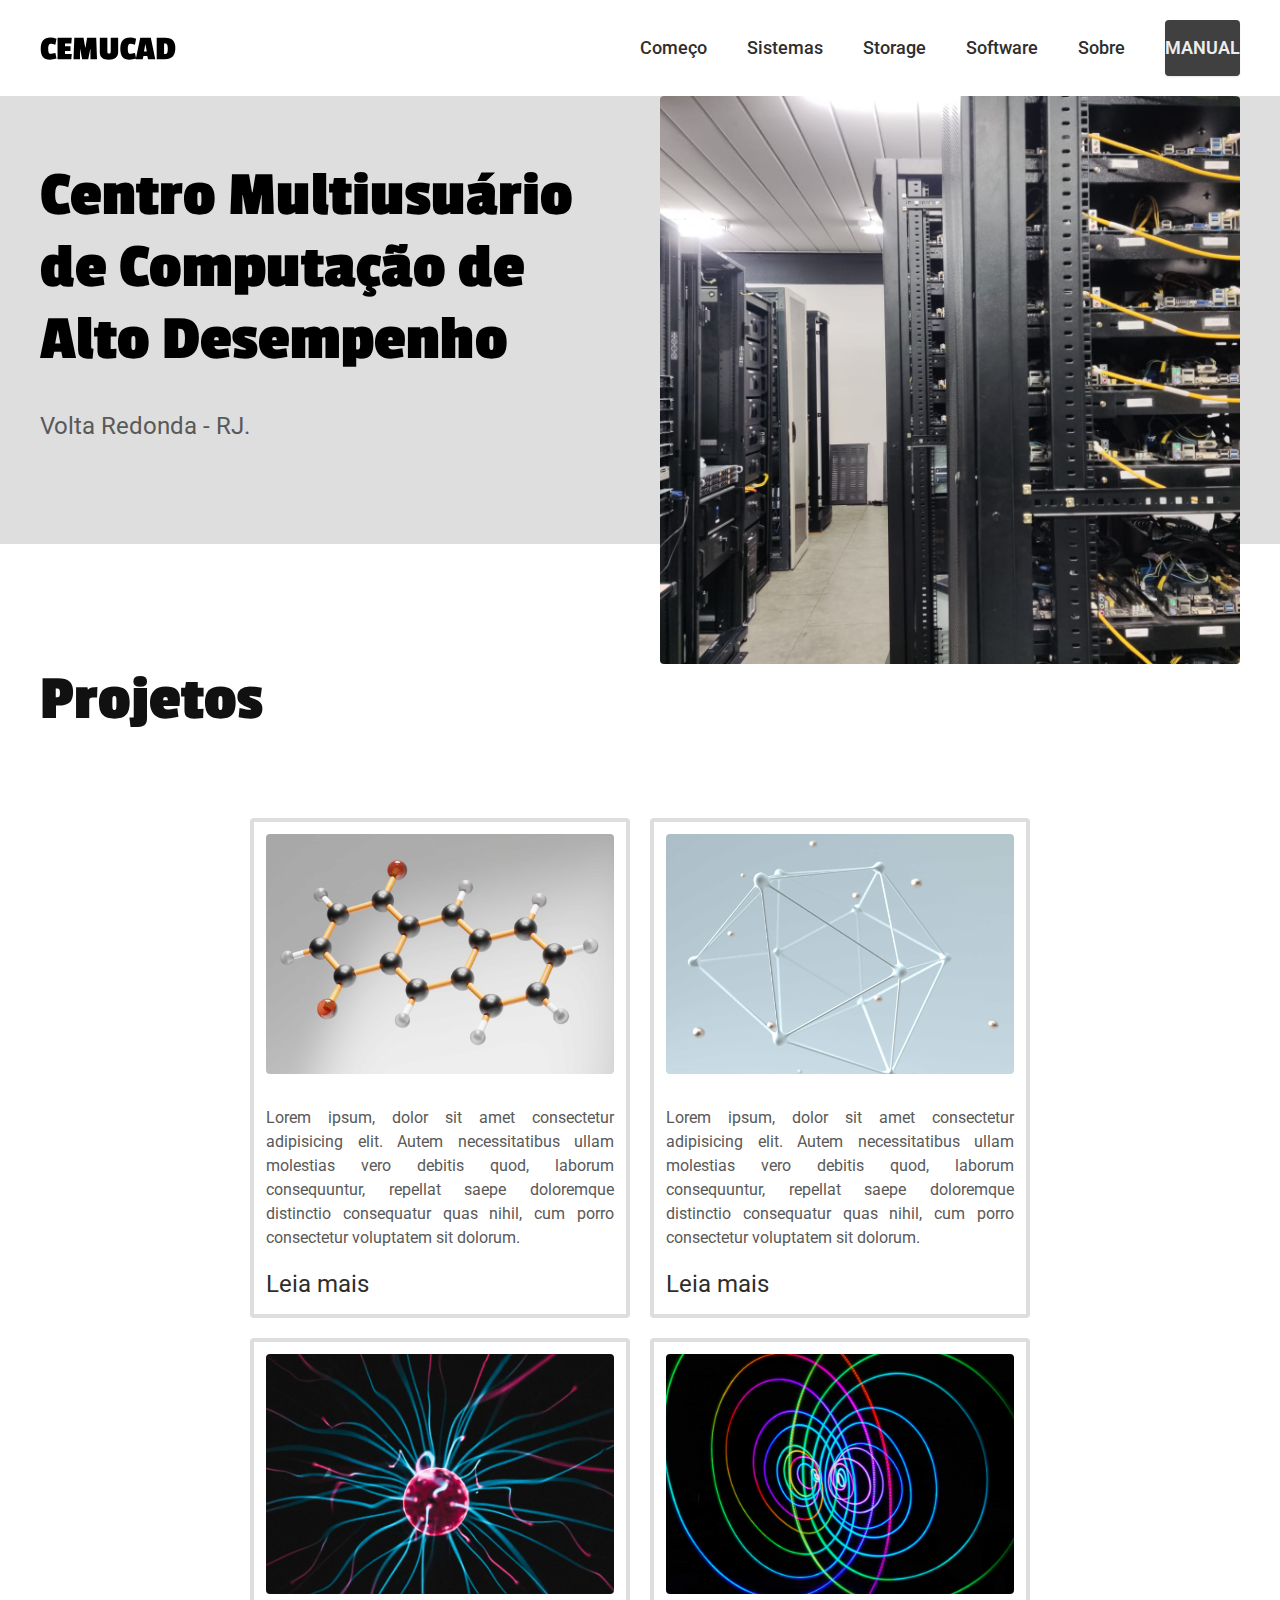
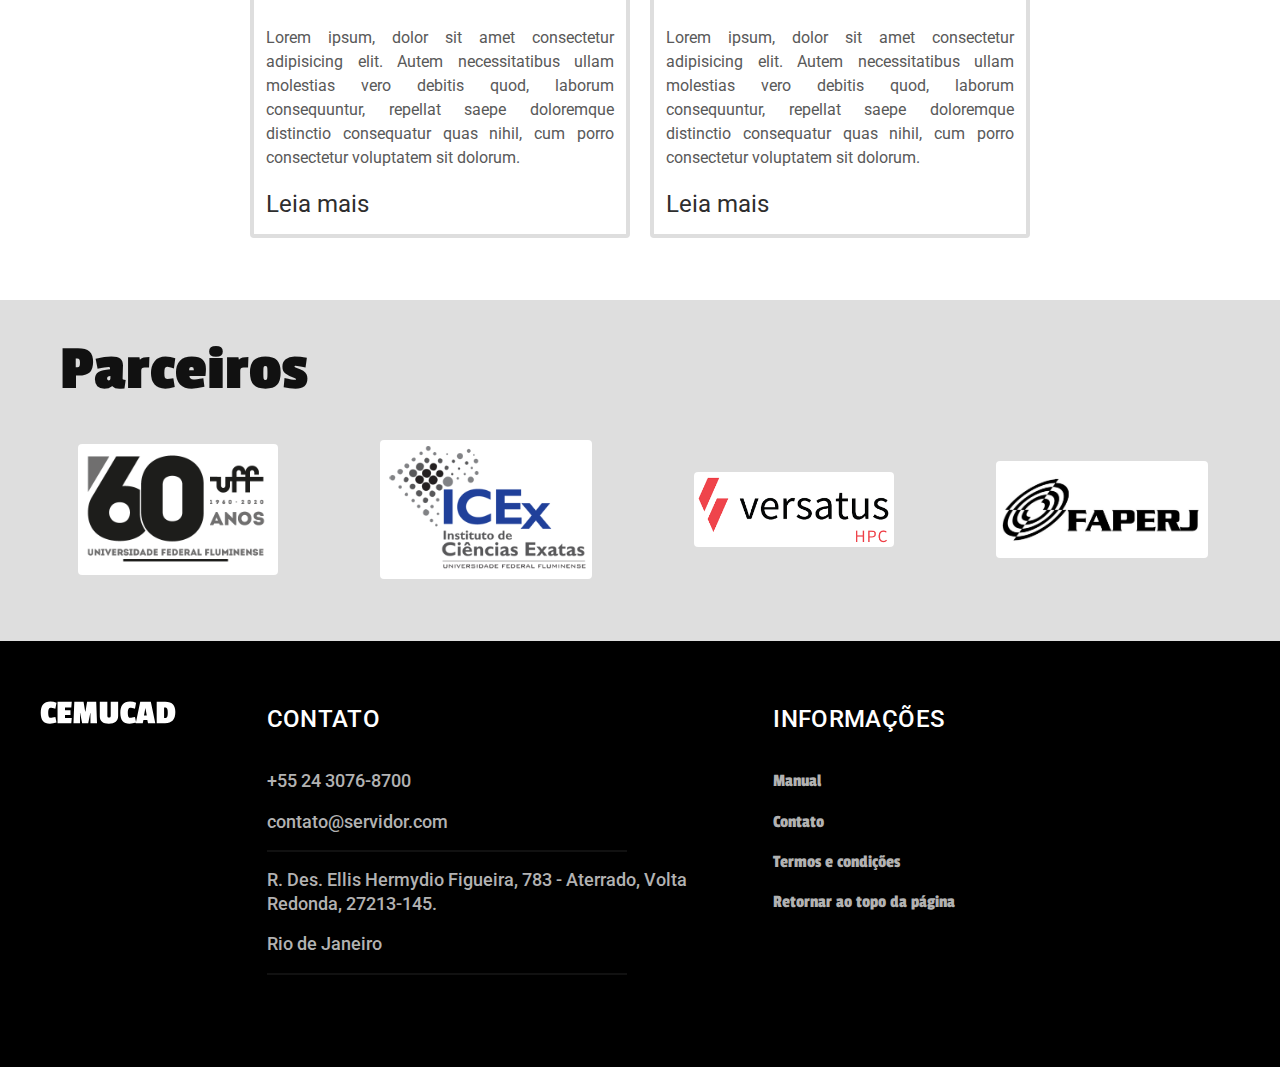
==== index.html @ 1c8e6714 ":up: mudancas feitas hoje no site" ====
<!DOCTYPE html>

<html lang="pt-br">

<head>
  <meta charset="utf-8">
  <meta name="viewport" content="width=device-width, initial-scale=1.0">
  <title>CEMUCAD | Home</title>
  <meta name="description" content="Bicicletas elétricas de alta precisão e qualidade, feitas sob medida para você. Explore o mundo na sua velocidade com a Bikcraft.">

  <link rel="preload" href="./css/style.min.css" as="style">
  <!-- <link rel="stylesheet" href="./css/style.min.css"> -->
  <link rel="stylesheet" href="./css/style.css">

  <link rel="preconnect" href="https://fonts.googleapis.com">
  <link rel="preconnect" href="https://fonts.gstatic.com" crossorigin>
  <link href="https://fonts.googleapis.com/css2?family=Passion+One:wght@400;700;900&family=Roboto:ital,wght@0,400;0,500;0,700;0,900;1,400;1,500;1,700;1,900&display=swap" rel="stylesheet">

  
  
  <script>
    document.documentElement.classList.add('js');
  </script>
</head>

<body>
  <header class="container">
    <div class="header">
      <a href="./"><img src="./img/home/CEMUCAD.svg" width="136" height="32" alt="Cemucad"></a>
      <nav aria-label="primaria">
        <ul class="header-menu font-2-m cor-10">
          <li><a href="./comeco.html">Começo</a></li>
          <li><a href="./sistemas.html">Sistemas</a></li>
          <li><a href="./storage.html">Storage</a></li>
          <li><a href="./software.html">Software</a></li>
          <li><a href="./sobre.html">Sobre</a></li>
          <li><a class="botao" href="./manual.html">Manual</a></li>
        </ul>
      </nav>
    </div>
  </header>

  <main>

    <section class="introducao-bg">
      <div class="introducao container">
        <div class="introducao-conteudo">
          <h1 class="font-1-xxl cor-12 fadeInDown" data-anime="200">Centro Multiusuário de Computação de Alto Desempenho</h1>
          <p class="font-2-l cor-8 fadeInDown" data-anime="400">Volta  Redonda - RJ.</p>
        </div>
        <picture class="fadeInDown" data-anime="800">
          <source media="(max-width: 800px)" srcset="./img/home/capaHome.jpeg">
          <img src="./img/home/capaHome.jpeg" width="1280" height="1600" alt="Todos os Clusters">
        </picture>
      </div>
    </section>

    <section class="projetos container" aria-label="Nossos Projetos">
      <h2 class="font-1-xxl">Projetos</h2>

      <div></div>
      <div class="item-projetos">
        <img src="./img/home/arte1.jpg" alt="Projeto 1">
        <p class="font-2-s cor-8 fadeInDown" data-anime="400">Lorem ipsum, dolor sit amet consectetur adipisicing elit. Autem necessitatibus ullam molestias vero debitis quod, laborum consequuntur, repellat saepe doloremque distinctio consequatur quas nihil, cum porro consectetur voluptatem sit dolorum.</p>
        <a class="font-2-l cor-10 fadeInDown" href="./projeto1.html">Leia mais</a>
      </div>

      <div class="item-projetos">
        <img src="./img/home/arte2.jpg" alt="Projeto 2">
        <p class="font-2-s cor-8 fadeInDown" data-anime="400">Lorem ipsum, dolor sit amet consectetur adipisicing elit. Autem necessitatibus ullam molestias vero debitis quod, laborum consequuntur, repellat saepe doloremque distinctio consequatur quas nihil, cum porro consectetur voluptatem sit dolorum.</p>
        <a class="font-2-l cor-10 fadeInDown" href="./projeto1.html">Leia mais</a>
      </div>
      <div></div>

      <div></div>


      <div class="item-projetos">
        <img src="./img/home/arte3.jpg" alt="Projeto 3">
        <p class="font-2-s cor-8 fadeInDown" data-anime="400">Lorem ipsum, dolor sit amet consectetur adipisicing elit. Autem necessitatibus ullam molestias vero debitis quod, laborum consequuntur, repellat saepe doloremque distinctio consequatur quas nihil, cum porro consectetur voluptatem sit dolorum.</p>
        <a class="font-2-l cor-10 fadeInDown" href="./projeto1.html">Leia mais</a>
      </div>

      <div class="item-projetos">
        <img src="./img/home/arte4.jpg" alt="Projeto 4">
        <p class="font-2-s cor-8 fadeInDown" data-anime="400">Lorem ipsum, dolor sit amet consectetur adipisicing elit. Autem necessitatibus ullam molestias vero debitis quod, laborum consequuntur, repellat saepe doloremque distinctio consequatur quas nihil, cum porro consectetur voluptatem sit dolorum.</p>
        <a class="font-2-l cor-10 fadeInDown" href="./projeto1.html">Leia mais</a>
      </div>
      <div></div>

    </section>

    <section class="parceiros-bg" aria-label="Nossos Parceiros">
        <div class="parceiros container" >
          <h2 class="container font-1-xxl">Parceiros</h2>
          <div class="item-parceiro">
              <div class="img-parceiro fadeInDown" data-anime="800">
                  <a href="https://www.uff.br/" target="_blank"><img src="./img/home/logoUff.png" alt="Uff"></a>
              </div>
          </div>
          <div class="item-parceiro fadeInDown" data-anime="800">
              <div class="img-parceiro padding-6px">
                  <a href="http://icex.sites.uff.br/"><img src="./img/home/ICExLogo.png" alt="Icex"></a>
              </div>
          </div>

          <div class="item-parceiro fadeInDown" data-anime="800">
            <div class="img-parceiro">
                <a href="https://versatushpc.com.br/" target="_blank"><img src="./img/home/logoVersatus.png" alt="Versatus"></a>
            </div>
          </div>

          <div class="item-parceiro fadeInDown" data-anime="800">
            <div class="img-parceiro padding-6px">
                <a href="https://www.faperj.br/" target="_blank"><img src="./img/home/logoFaperj.jpg" alt="Faperj"></a>
            </div>
          </div>

          

        </div>
    </section>
  </main>




  <footer class="footer-bg">
    <div class="container footer">
      <img src="./img/home/CEMUCAD-white.svg" width="136" height="32" alt="Cemucad">
      <div class="footer-contato">
        <h3 class="font-2-l-b cor-0">Contato</h3>
        <ul class="font-2-m cor-5">
          <li><a href="tel:+552430768700">+55 24 3076-8700</a></li>
          <li><a href="mailto:contato@oni.com">contato@servidor.com</a></li>
          <li>R. Des. Ellis Hermydio Figueira, 783 - Aterrado, Volta Redonda, 27213-145.</li>
          <li>Rio de Janeiro</li>
        </ul>
      </div>
      <div class="footer-irformacoes">
        <h3 class="font-2-l-b cor-0">Informações</h3>
        <nav>
          <ul class="font-1-m cor-5">
            <li><a href="./manual.html">Manual</a></li>
            <li><a href="./contato.html">Contato</a></li>
            <li><a href="./termos.html">Termos e condições</a></li>
            <li><a href="#">Retornar ao topo da página</a></li>
          </ul>
        </nav>
      </div>
      
    </div>
  </footer>

  <script src="./js/plugins/simple-anime.js"></script>
  <script type="module" src="./js/script.js"></script>
</body>

</html>
---- css/style.css ----
@import "./global/global.css";
@import "./utilidades/tipografia.css";
@import "./utilidades/cores.css";

@import "./global/header.css";
@import "./global/footer.css";

/* utilidades */
@import "./utilidades/componentes.css";
@import "./utilidades/formulario.css";
@import "./utilidades/animacao.css";

/* home */
@import "./home/introducao.css";
@import "./home/projetos.css";
@import "./home/parceiros.css";


/* Manual */
@import "./manual/selecionar-cluster.css";
@import "./manual/manual-cluster.css";

/* termos e condicoes */
@import "./termos/termos.css";
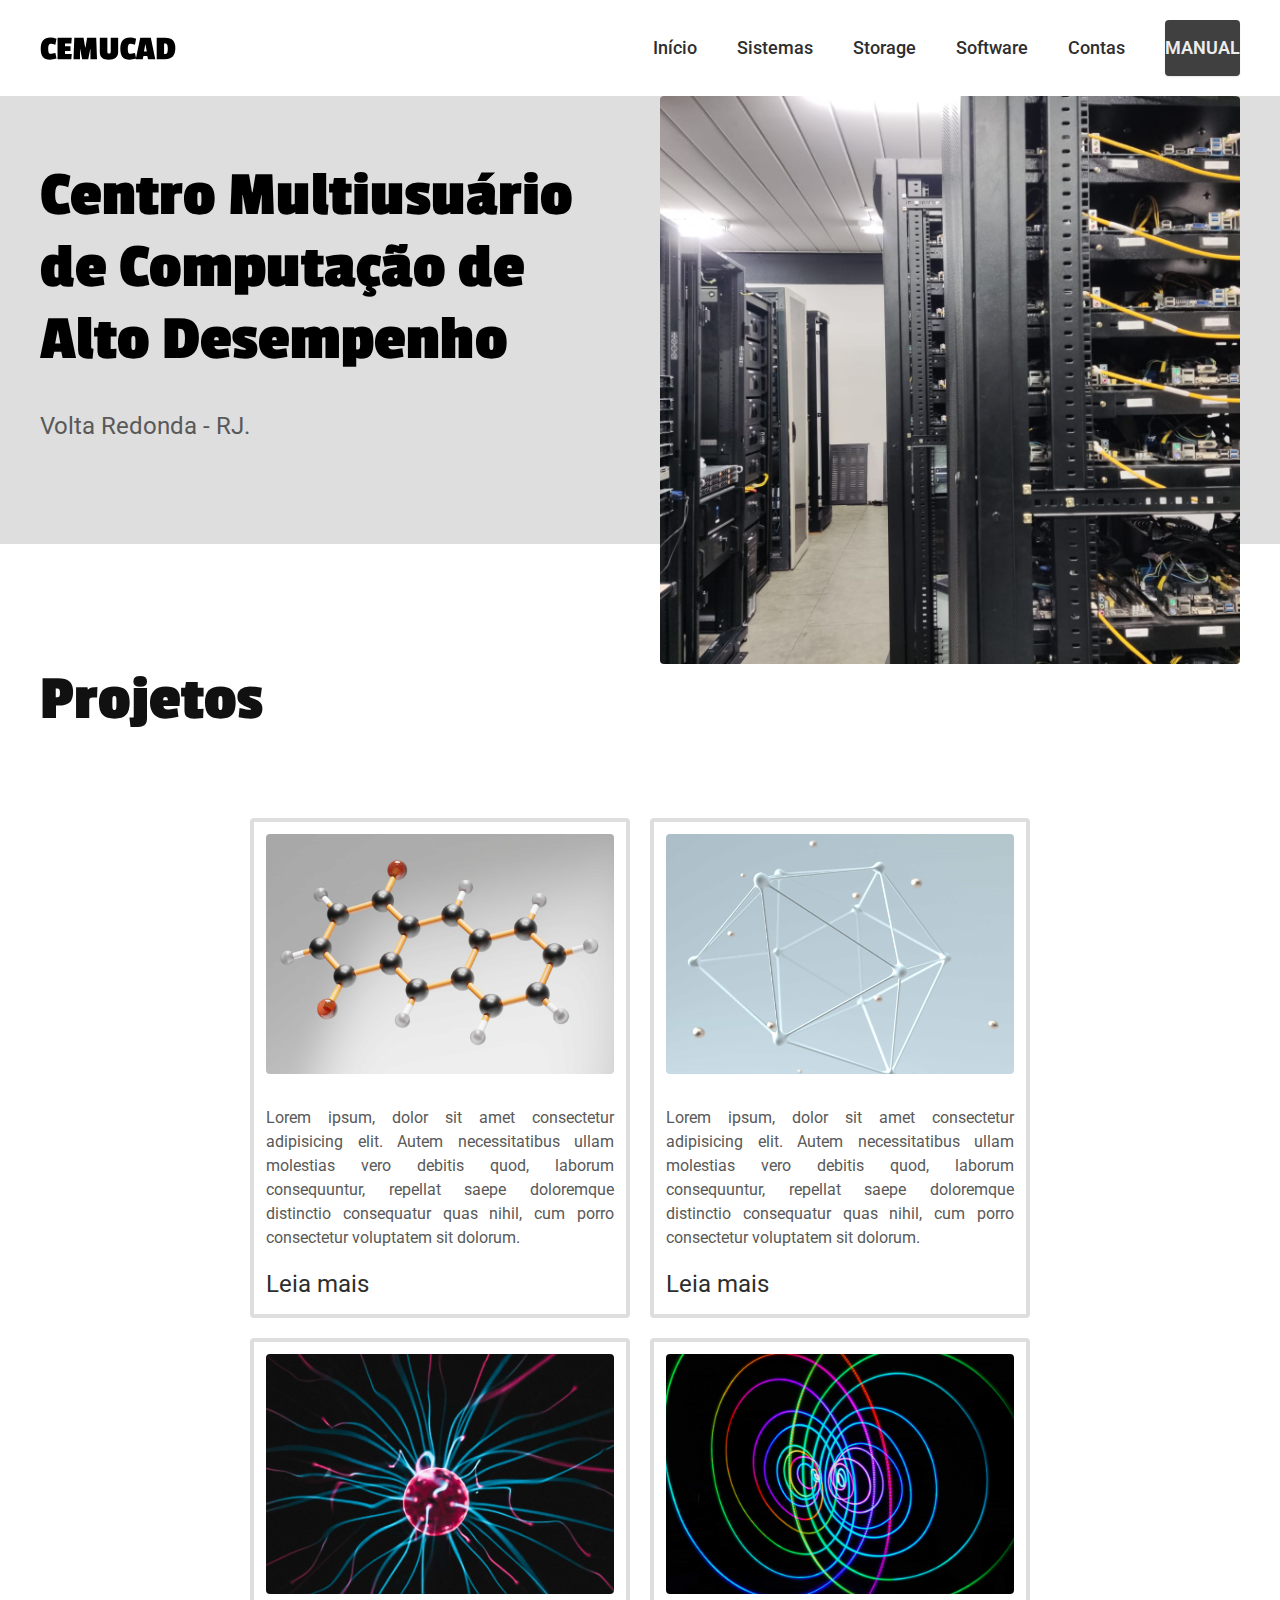
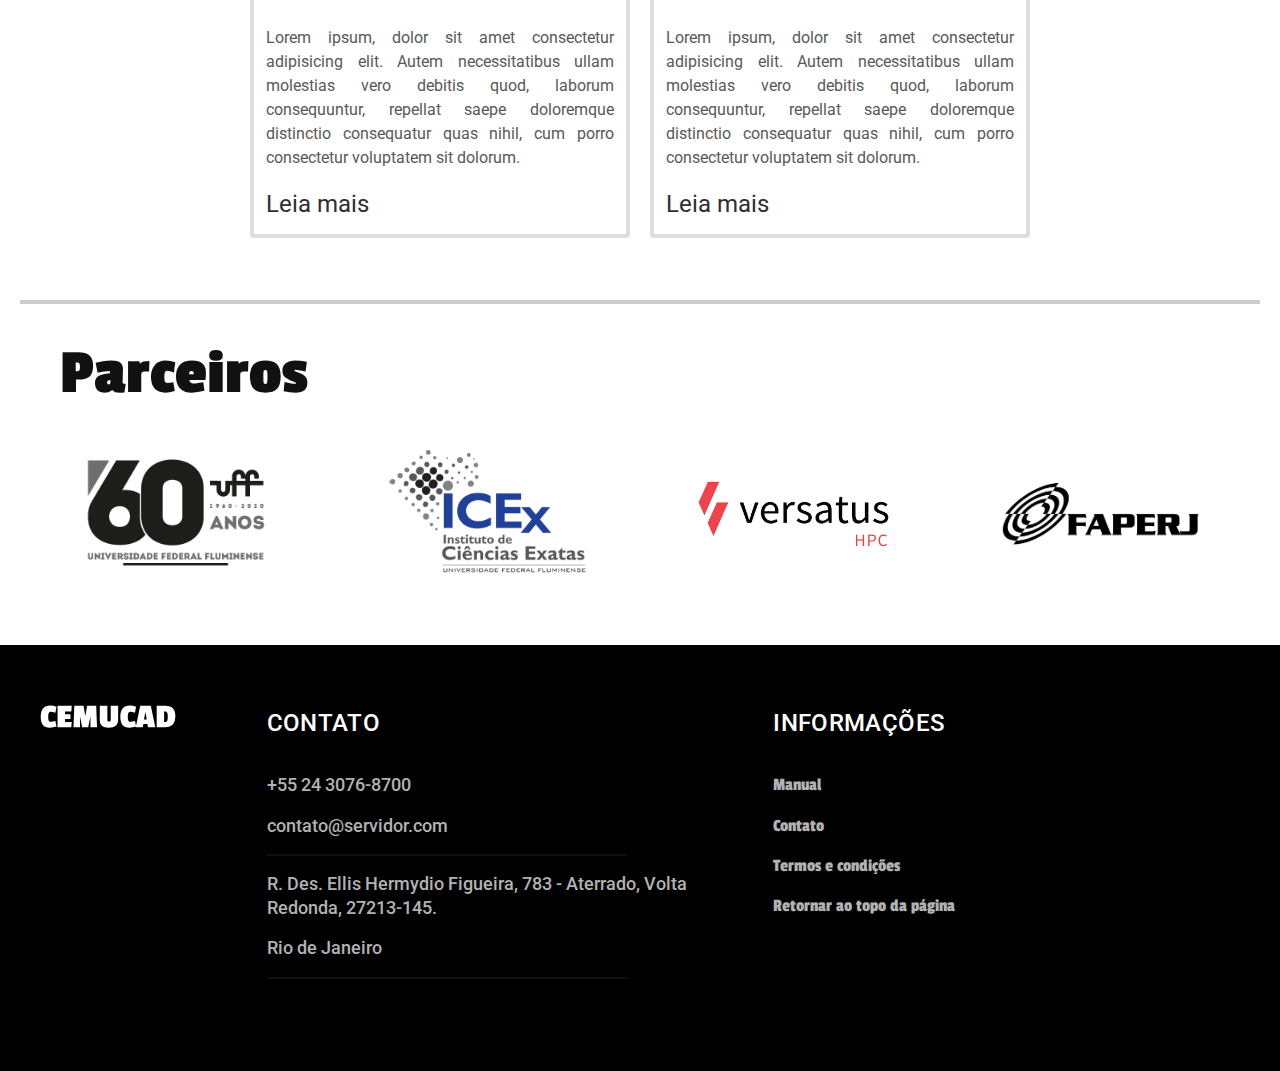
==== commit fbe272d4: ":up: enviando modificacoes 24-06" ====
--- a/index.html
+++ b/index.html
@@ -29,11 +29,11 @@
       <a href="./"><img src="./img/home/CEMUCAD.svg" width="136" height="32" alt="Cemucad"></a>
       <nav aria-label="primaria">
         <ul class="header-menu font-2-m cor-10">
-          <li><a href="./comeco.html">Começo</a></li>
+          <li><a href="./comeco.html">Início</a></li>
           <li><a href="./sistemas.html">Sistemas</a></li>
           <li><a href="./storage.html">Storage</a></li>
           <li><a href="./software.html">Software</a></li>
-          <li><a href="./sobre.html">Sobre</a></li>
+          <li><a href="./Contas.html">Contas</a></li>
           <li><a class="botao" href="./manual.html">Manual</a></li>
         </ul>
       </nav>
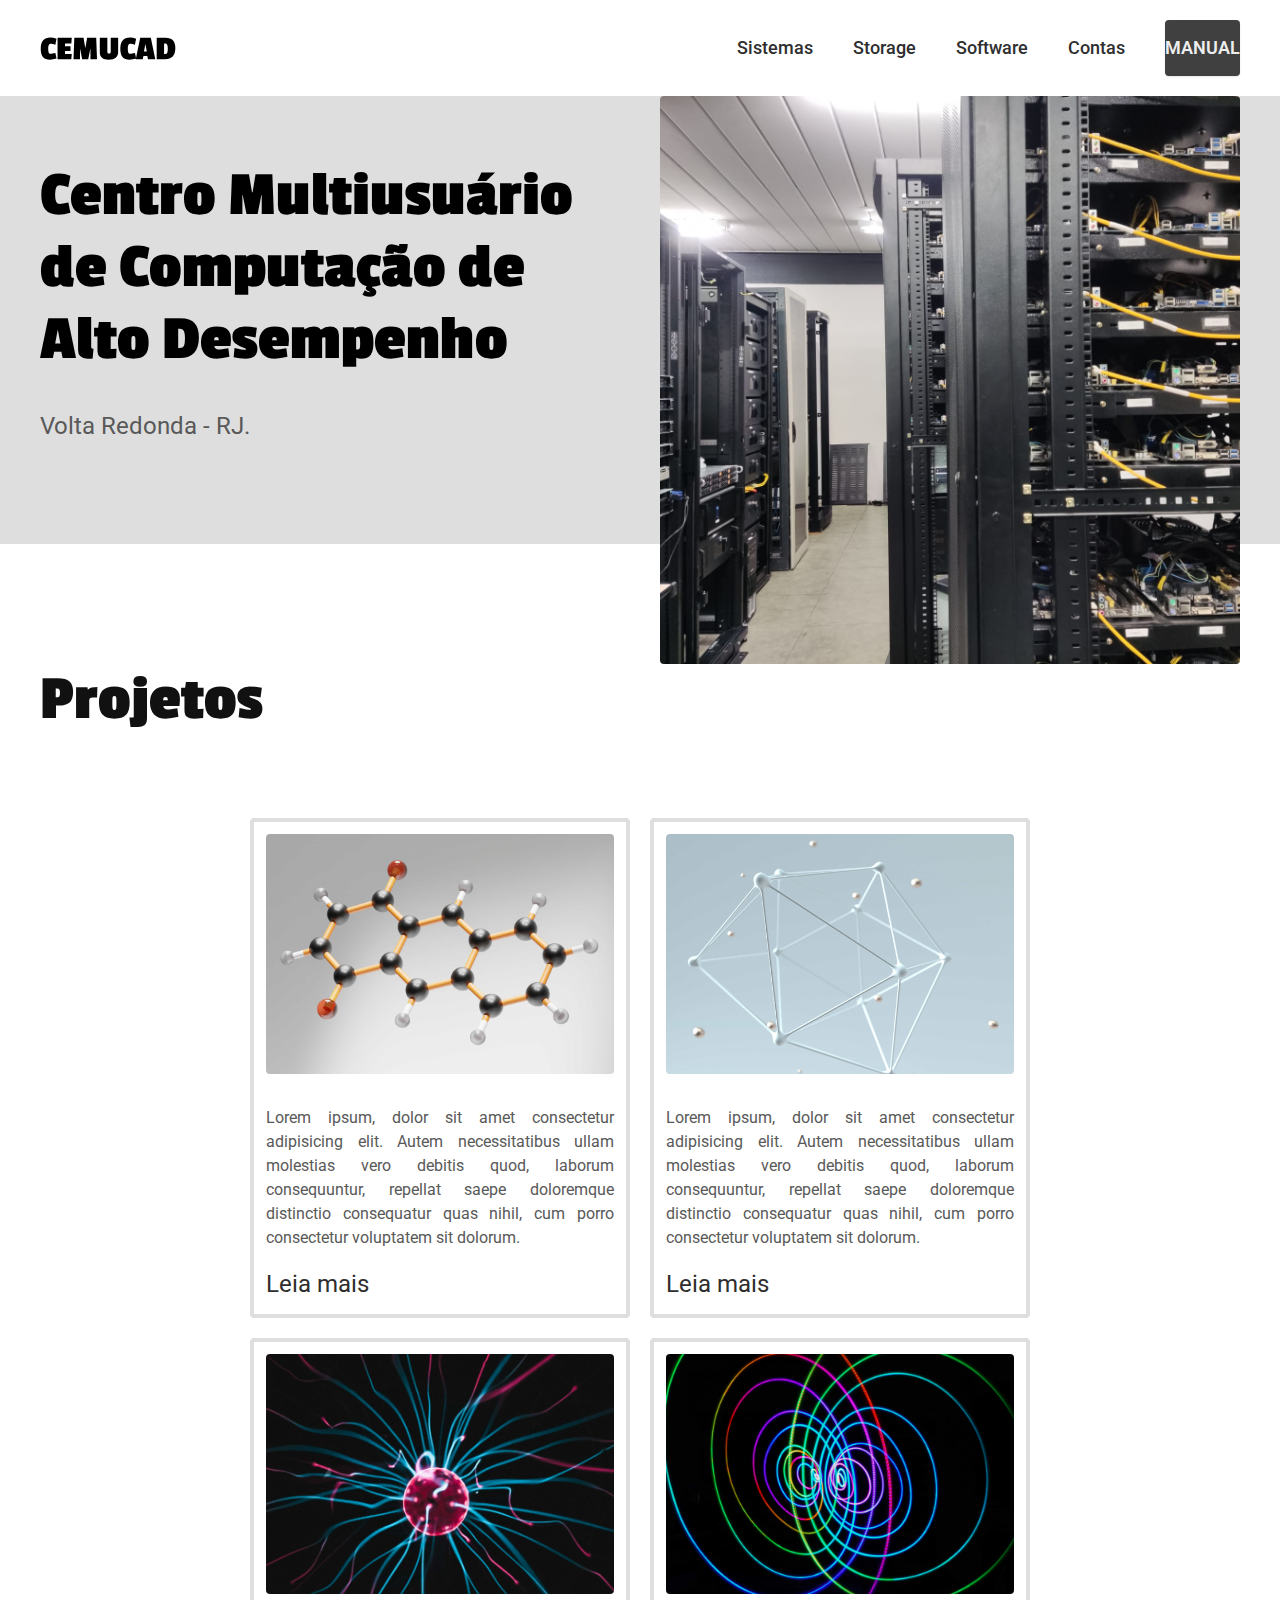
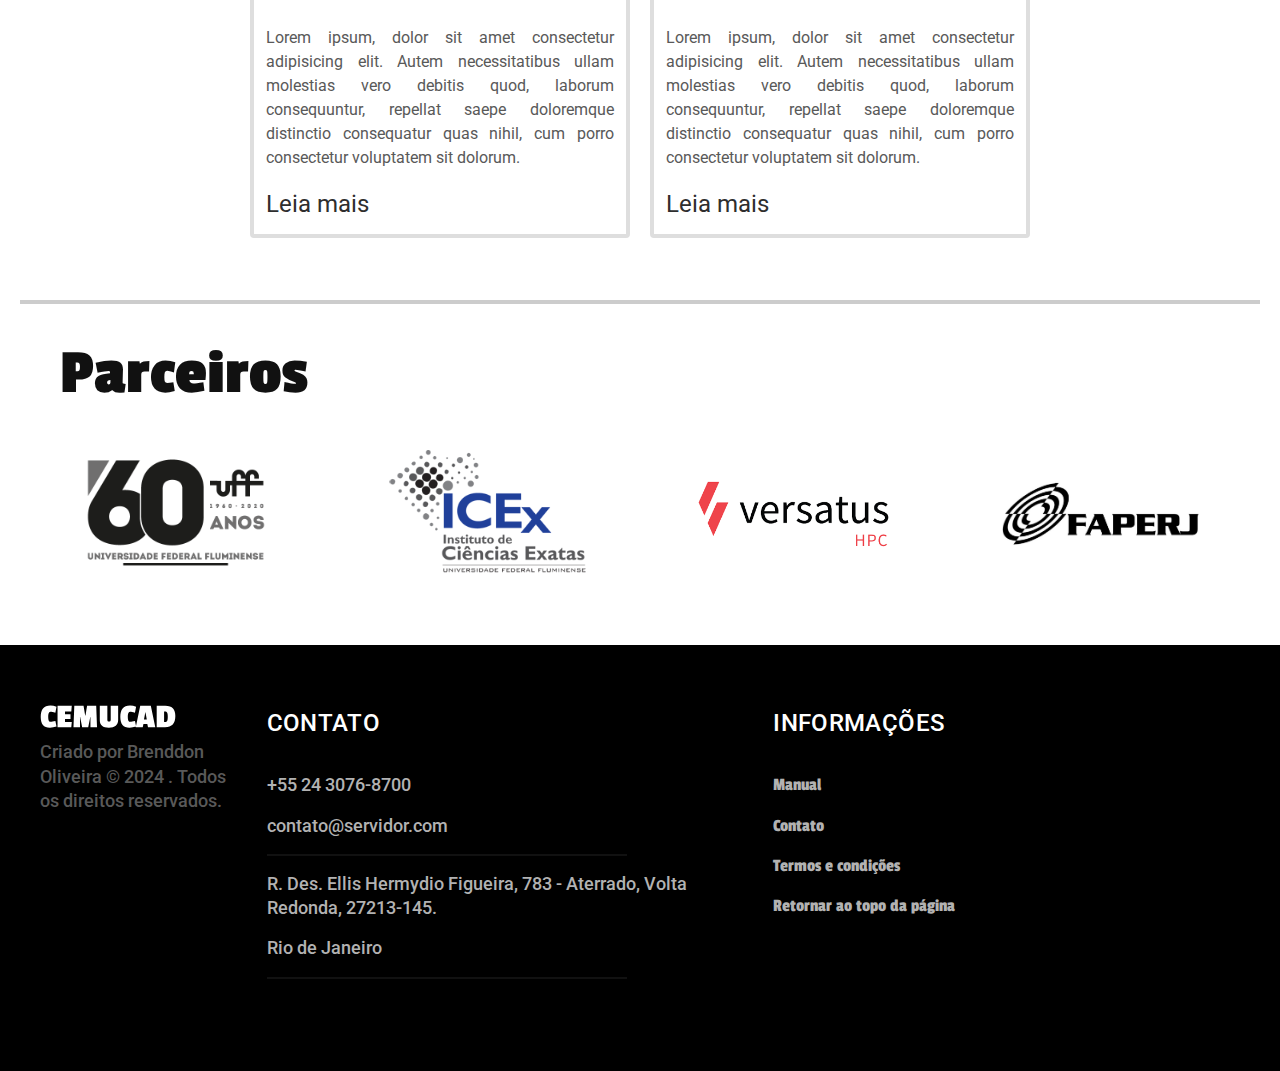
==== commit 94fd41e3: ":up: modificacoes 25-07" ====
--- a/index.html
+++ b/index.html
@@ -29,7 +29,7 @@
       <a href="./"><img src="./img/home/CEMUCAD.svg" width="136" height="32" alt="Cemucad"></a>
       <nav aria-label="primaria">
         <ul class="header-menu font-2-m cor-10">
-          <li><a href="./comeco.html">Início</a></li>
+          
           <li><a href="./sistemas.html">Sistemas</a></li>
           <li><a href="./storage.html">Storage</a></li>
           <li><a href="./software.html">Software</a></li>
@@ -127,7 +127,12 @@
 
   <footer class="footer-bg">
     <div class="container footer">
-      <img src="./img/home/CEMUCAD-white.svg" width="136" height="32" alt="Cemucad">
+      <div>
+        <img class="cemucad-footer" src="./img/home/CEMUCAD-white.svg" width="136" height="32" alt="Cemucad">
+        <a href="https://brenddonandrade.github.io/Portfolio/index.html" target="_blank">
+          <p class="font-2-m cor-8">Criado por Brenddon Oliveira &copy; 2024 . Todos os direitos reservados.</p>
+        </a>
+      </div>
       <div class="footer-contato">
         <h3 class="font-2-l-b cor-0">Contato</h3>
         <ul class="font-2-m cor-5">
--- a/css/style.css
+++ b/css/style.css
@@ -20,5 +20,10 @@
 @import "./manual/selecionar-cluster.css";
 @import "./manual/manual-cluster.css";
 
+
+/* sitemas */
+@import "./sistemas/systemContent.css";
+
+
 /* termos e condicoes */
 @import "./termos/termos.css";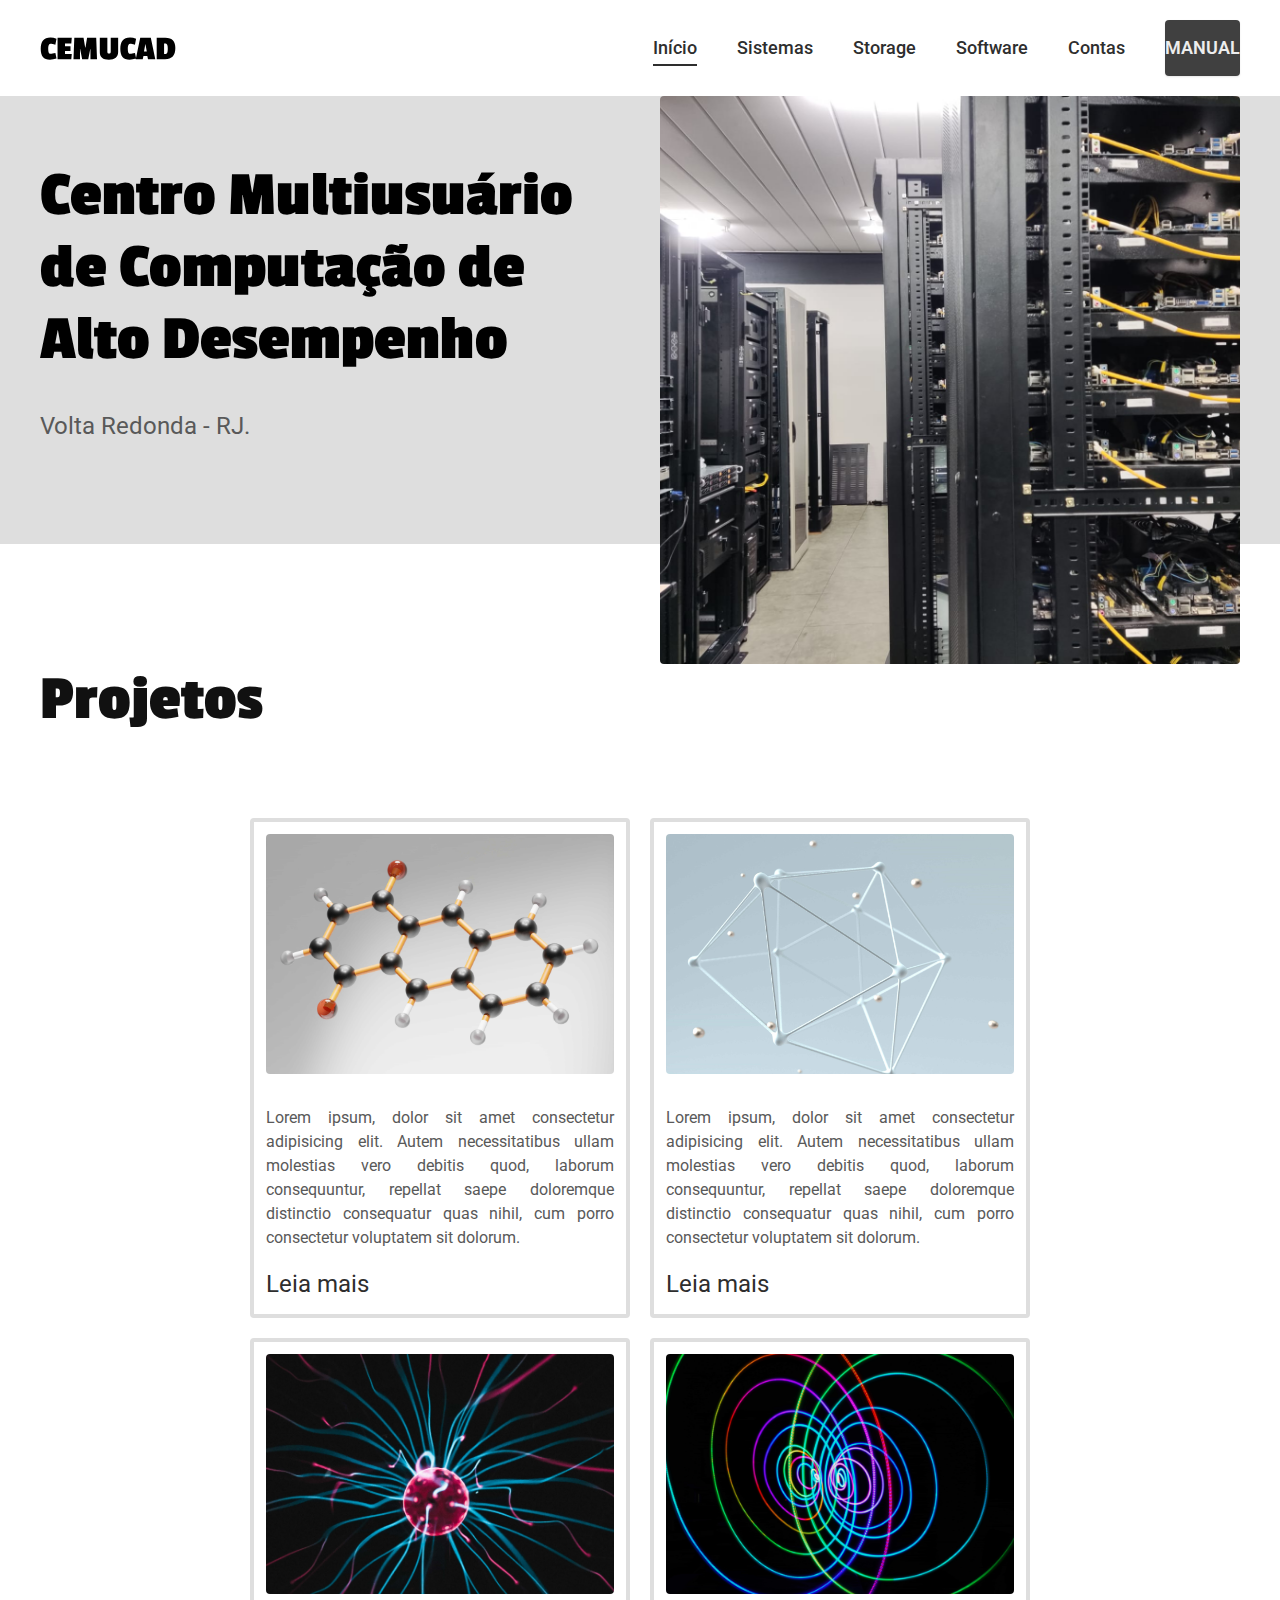
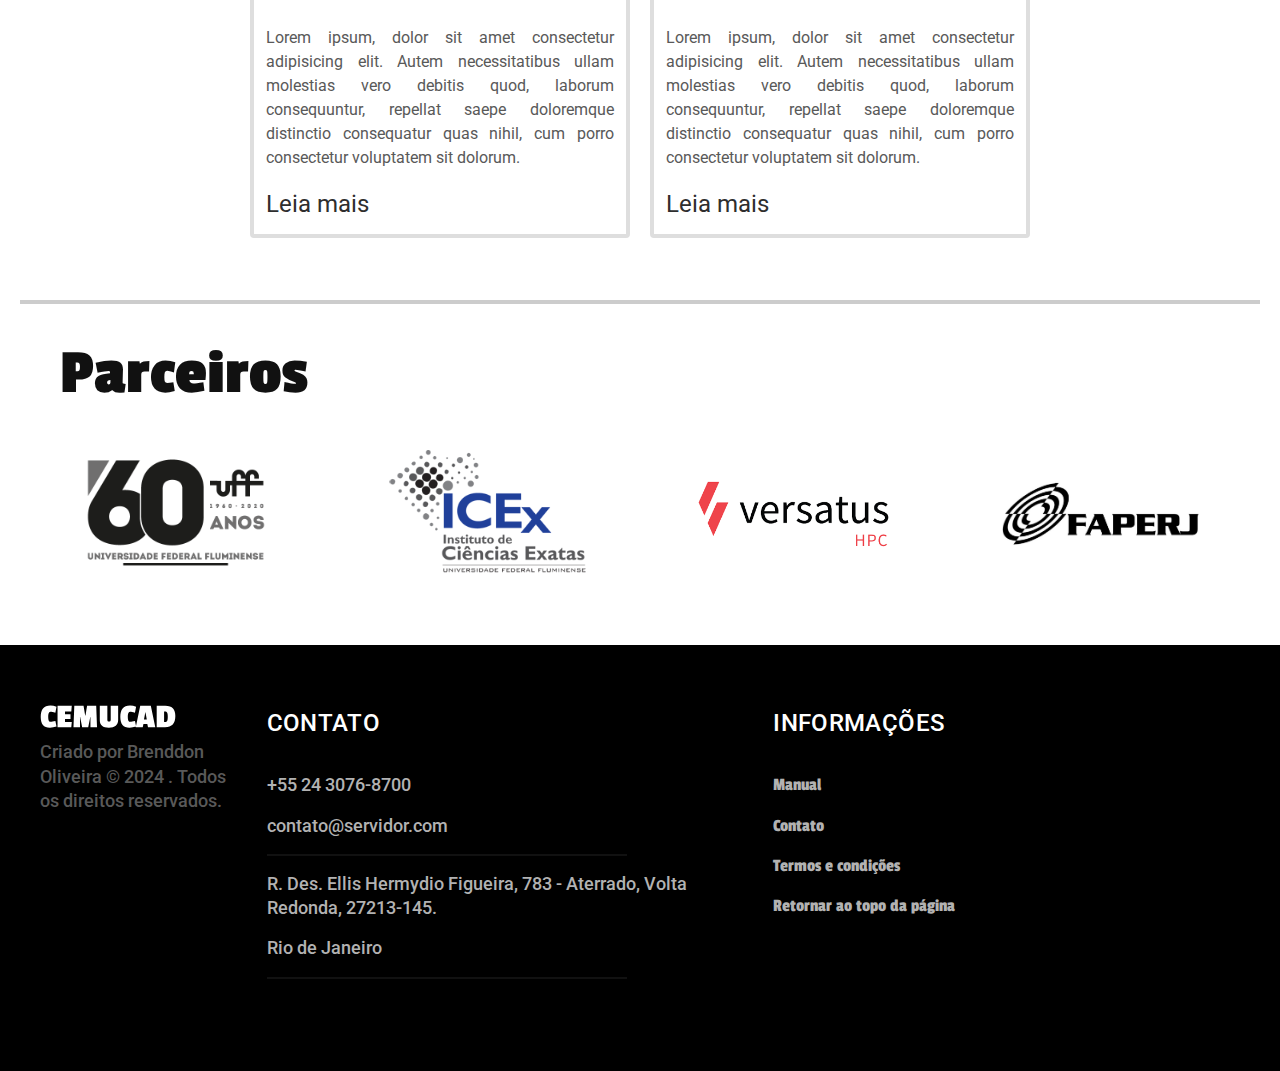
==== commit fc384a04: ":up: melhorando o manual" ====
--- a/index.html
+++ b/index.html
@@ -8,7 +8,6 @@
   <title>CEMUCAD | Home</title>
   <meta name="description" content="Bicicletas elétricas de alta precisão e qualidade, feitas sob medida para você. Explore o mundo na sua velocidade com a Bikcraft.">
 
-  <link rel="preload" href="./css/style.min.css" as="style">
   <!-- <link rel="stylesheet" href="./css/style.min.css"> -->
   <link rel="stylesheet" href="./css/style.css">
 
@@ -30,6 +29,7 @@
       <nav aria-label="primaria">
         <ul class="header-menu font-2-m cor-10">
           
+          <li><a href="./index.html">Início</a></li>
           <li><a href="./sistemas.html">Sistemas</a></li>
           <li><a href="./storage.html">Storage</a></li>
           <li><a href="./software.html">Software</a></li>
--- a/css/style.css
+++ b/css/style.css
@@ -24,6 +24,8 @@
 /* sitemas */
 @import "./sistemas/systemContent.css";
 
+/* storage */
+@import "./storage/storage.css";
 
 /* termos e condicoes */
-@import "./termos/termos.css";+/* @import "./termos/termos.css"; */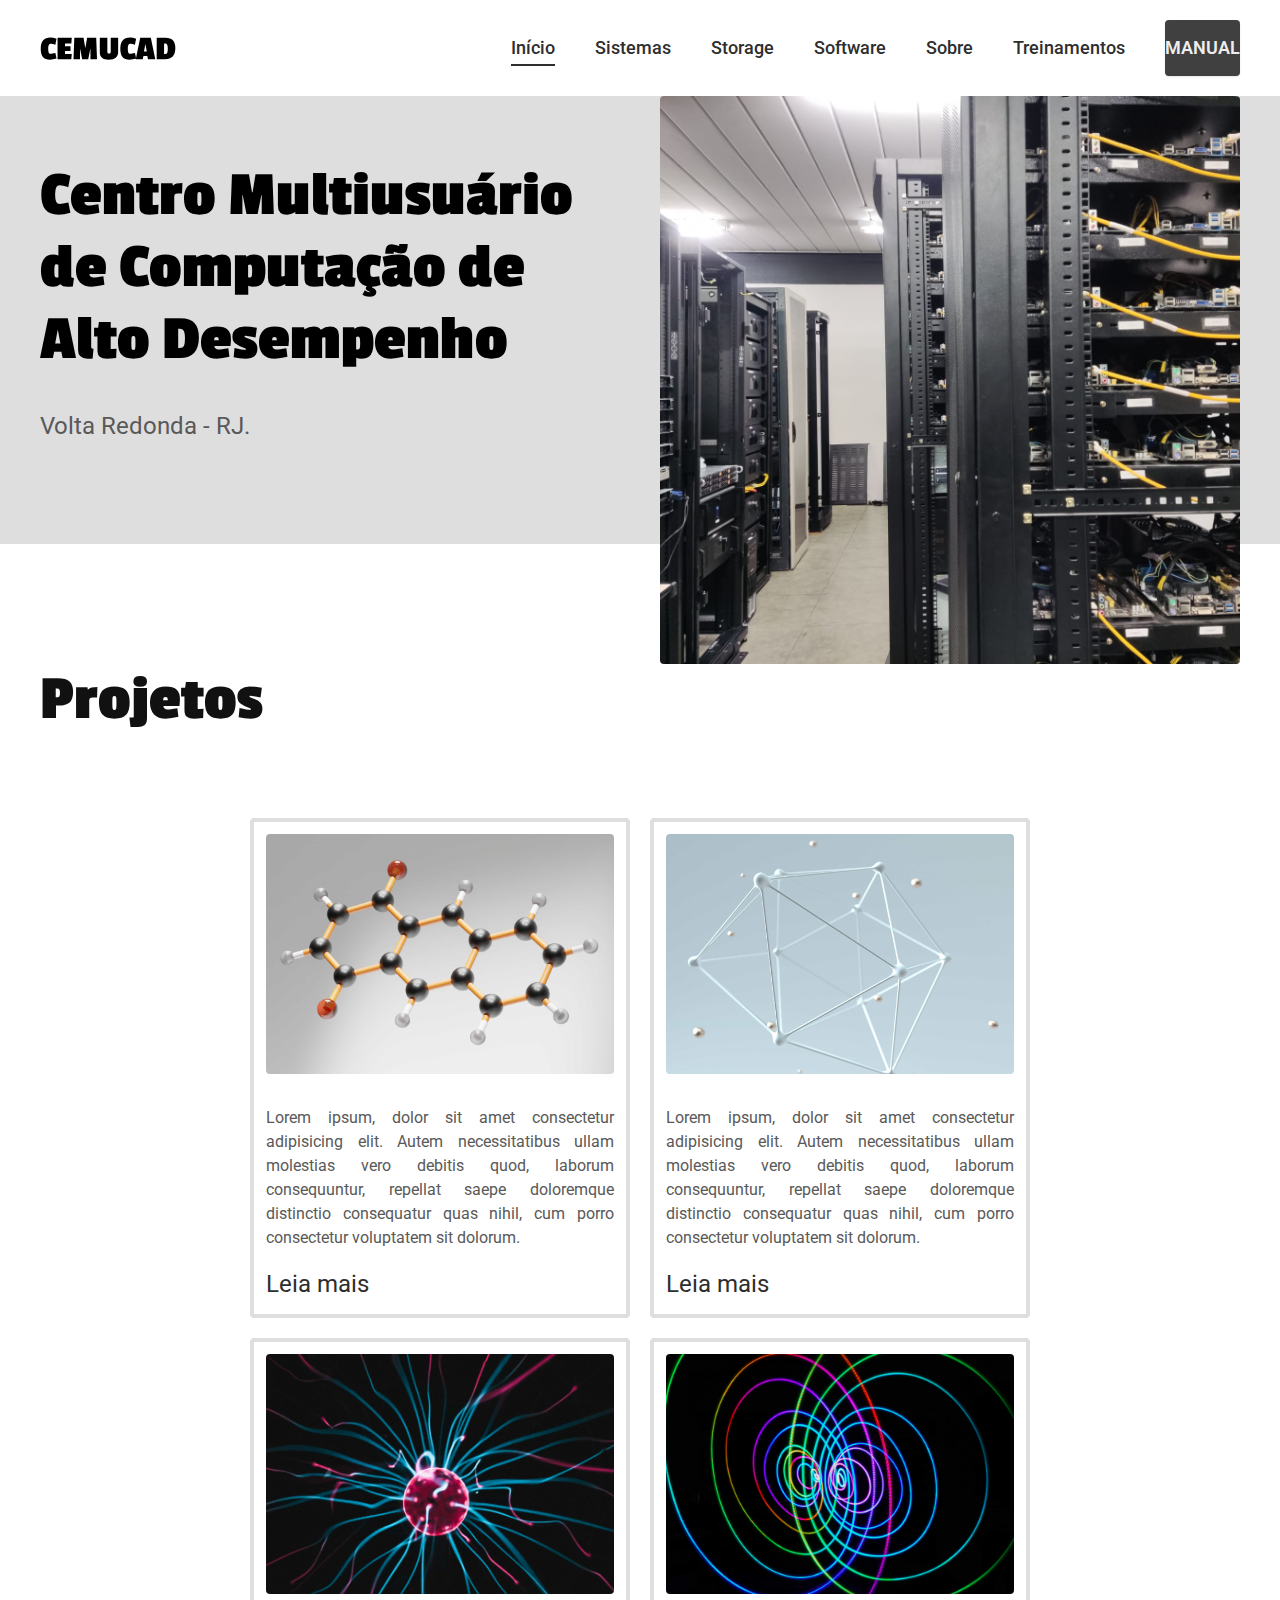
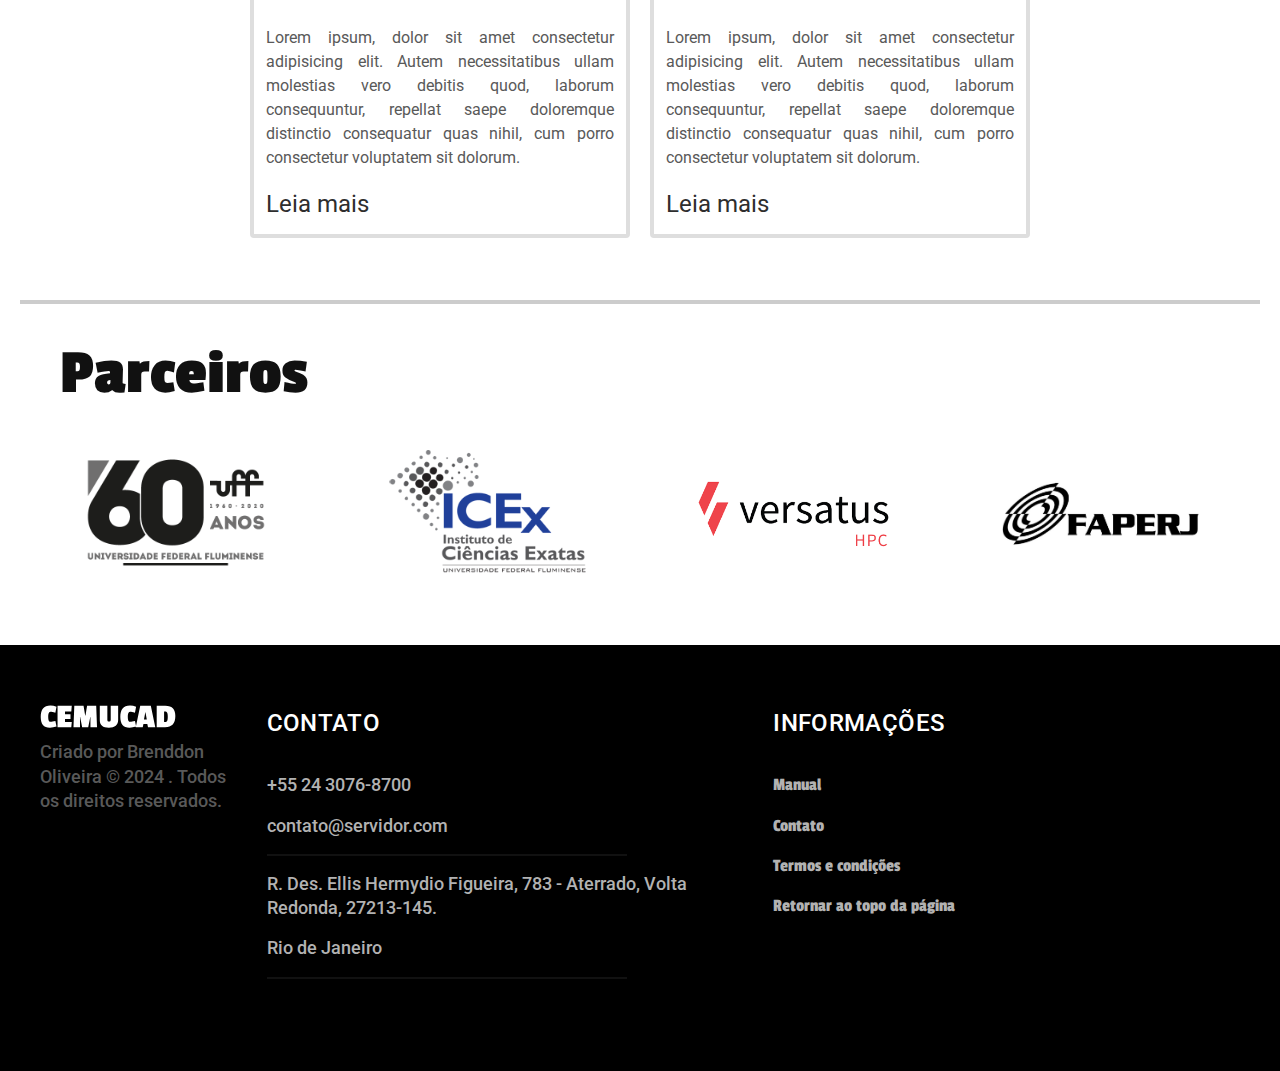
==== commit 258b0ea3: ":up: falta colocar o botao do sobre de forma correta" ====
--- a/index.html
+++ b/index.html
@@ -33,7 +33,8 @@
           <li><a href="./sistemas.html">Sistemas</a></li>
           <li><a href="./storage.html">Storage</a></li>
           <li><a href="./software.html">Software</a></li>
-          <li><a href="./Contas.html">Contas</a></li>
+          <li><a href="#">Sobre</a></li>
+          <li><a href="./treinamento.html">Treinamentos</a></li>
           <li><a class="botao" href="./manual.html">Manual</a></li>
         </ul>
       </nav>
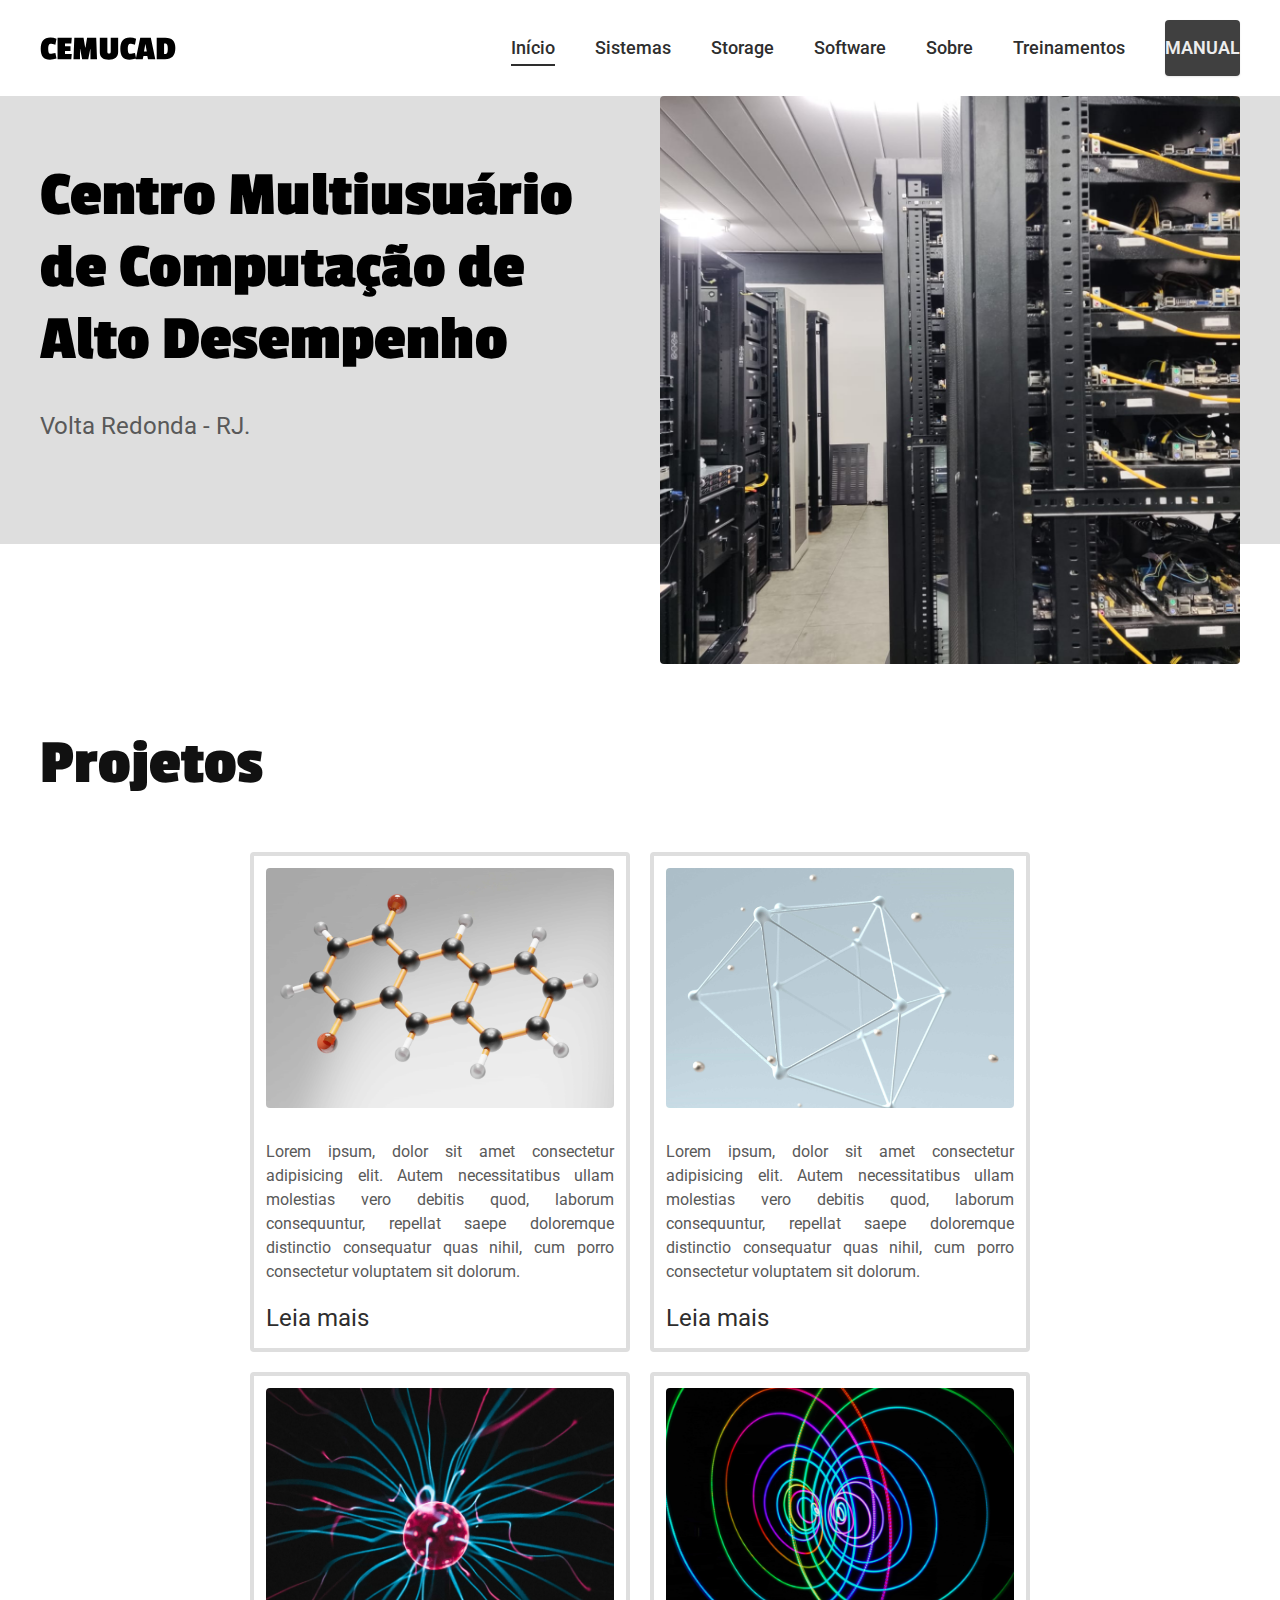
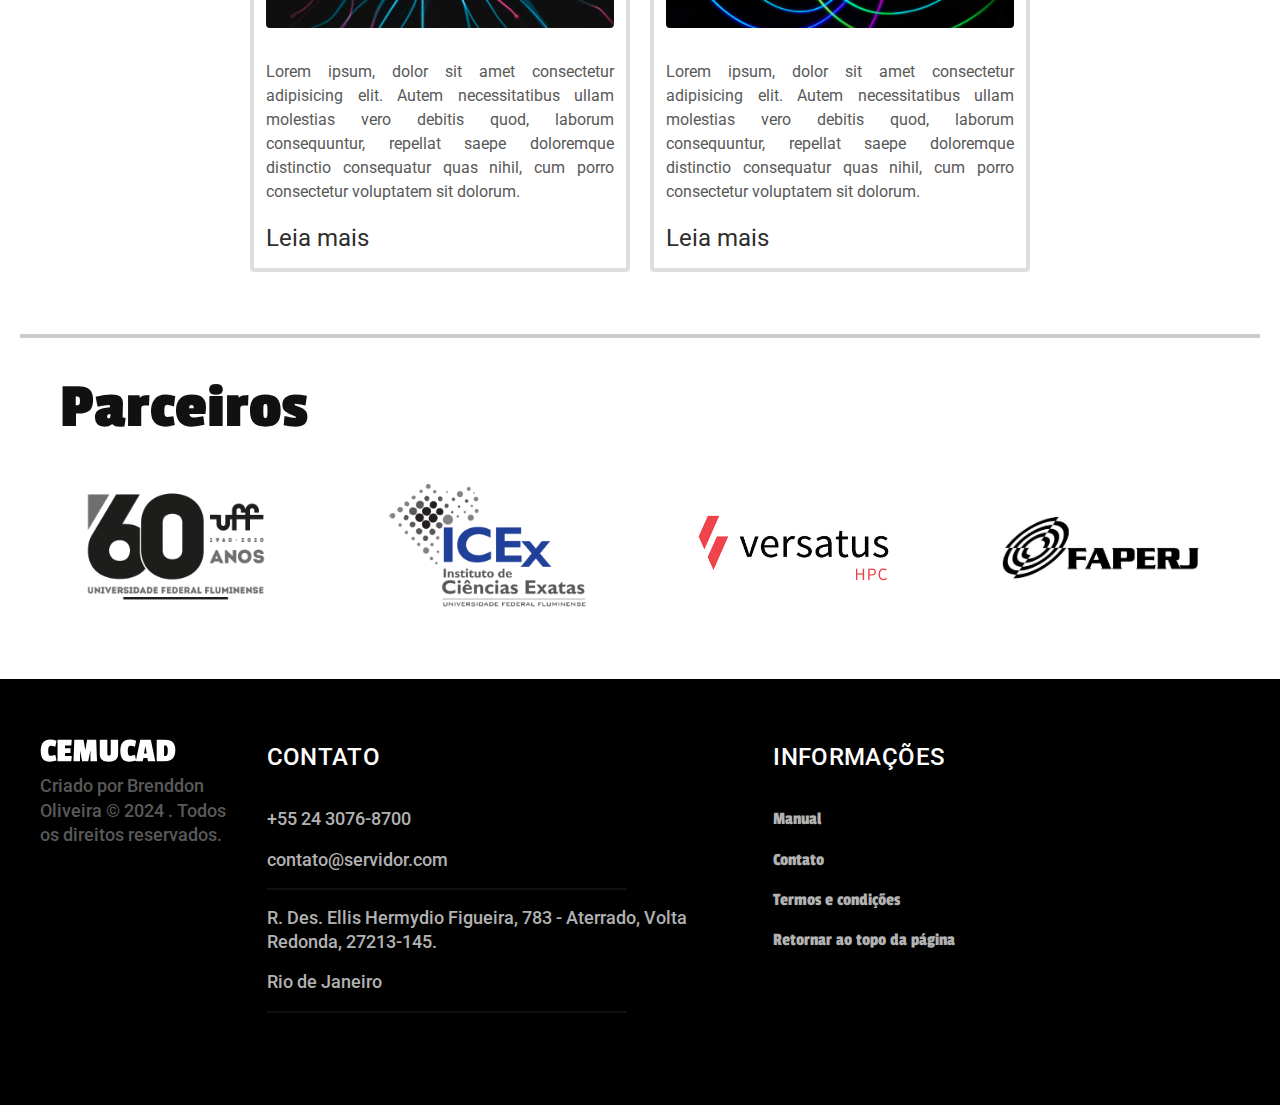
==== commit a4d6581d: ":up: agora o manual funciona corretamente" ====
--- a/index.html
+++ b/index.html
@@ -8,8 +8,7 @@
   <title>CEMUCAD | Home</title>
   <meta name="description" content="Bicicletas elétricas de alta precisão e qualidade, feitas sob medida para você. Explore o mundo na sua velocidade com a Bikcraft.">
 
-  <!-- <link rel="stylesheet" href="./css/style.min.css"> -->
-  <link rel="stylesheet" href="./css/style.css">
+  <link rel="stylesheet" href="https://necolas.github.io/normalize.css/8.0.1/normalize.css">  <link rel="stylesheet" href="./css/style.css">
 
   <link rel="preconnect" href="https://fonts.googleapis.com">
   <link rel="preconnect" href="https://fonts.gstatic.com" crossorigin>
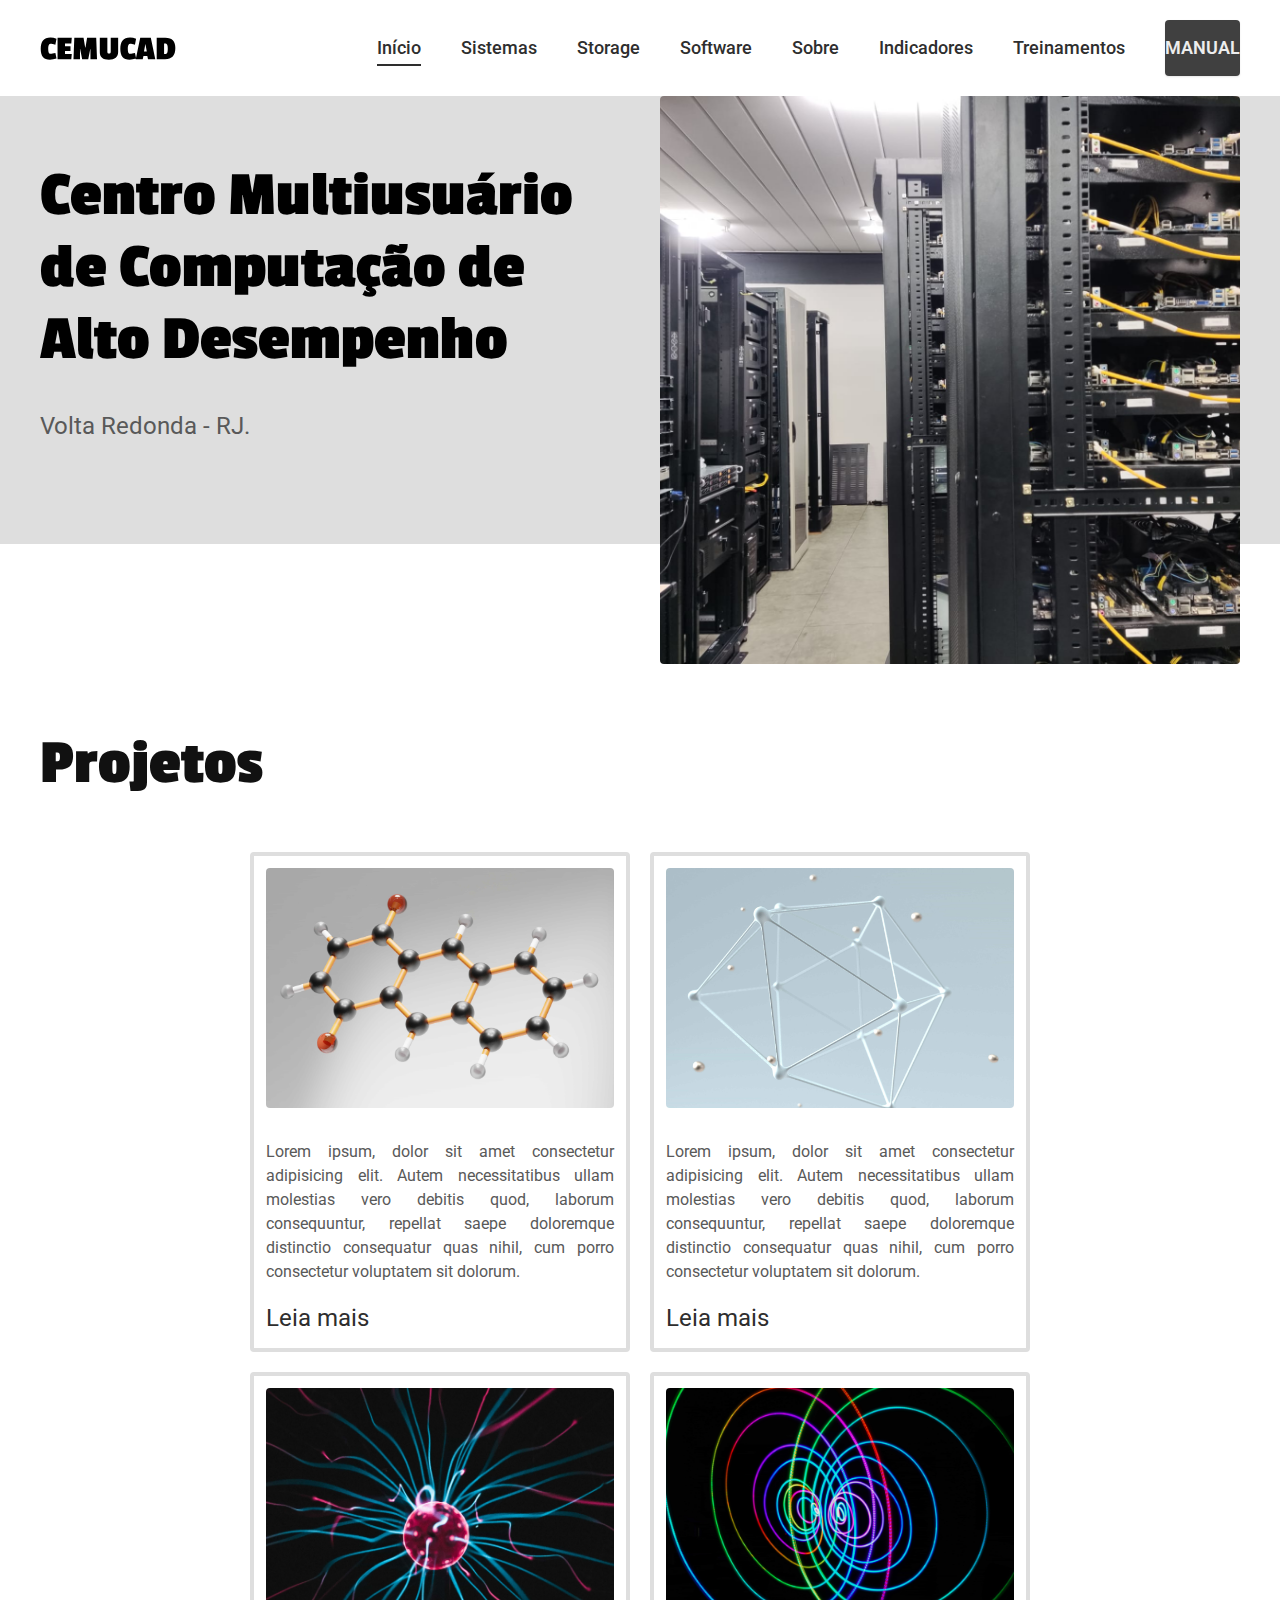
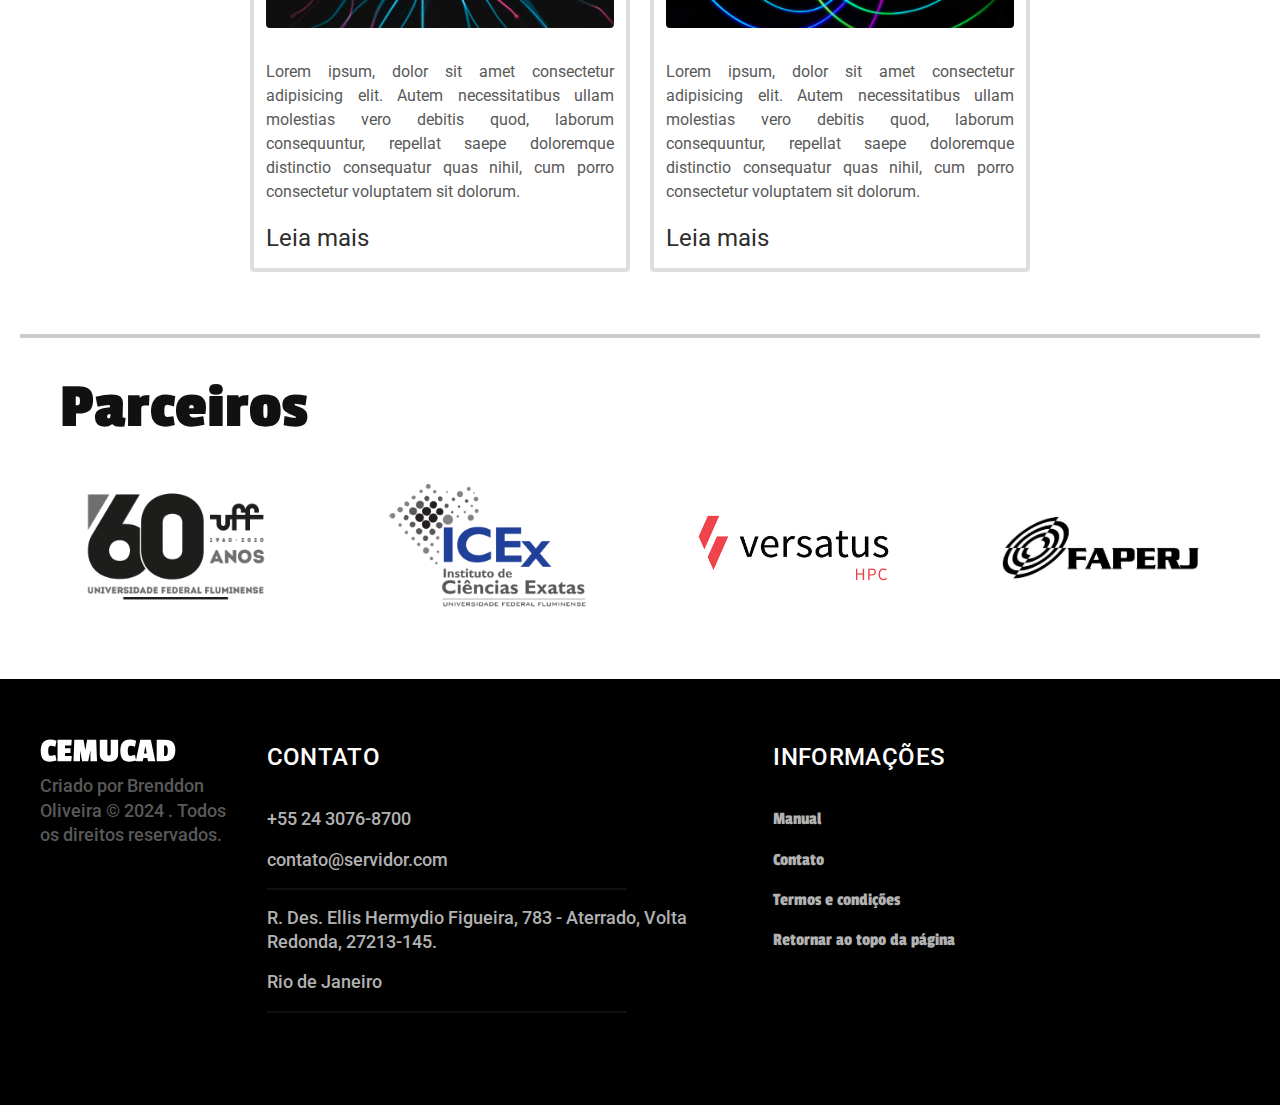
==== commit 796346c7: ":up: criado model para paginas restantes" ====
--- a/index.html
+++ b/index.html
@@ -32,7 +32,8 @@
           <li><a href="./sistemas.html">Sistemas</a></li>
           <li><a href="./storage.html">Storage</a></li>
           <li><a href="./software.html">Software</a></li>
-          <li><a href="#">Sobre</a></li>
+          <li><a href="./sobre.html">Sobre</a></li>
+          <li><a href="./indicadores.html">Indicadores</a></li>
           <li><a href="./treinamento.html">Treinamentos</a></li>
           <li><a class="botao" href="./manual.html">Manual</a></li>
         </ul>
